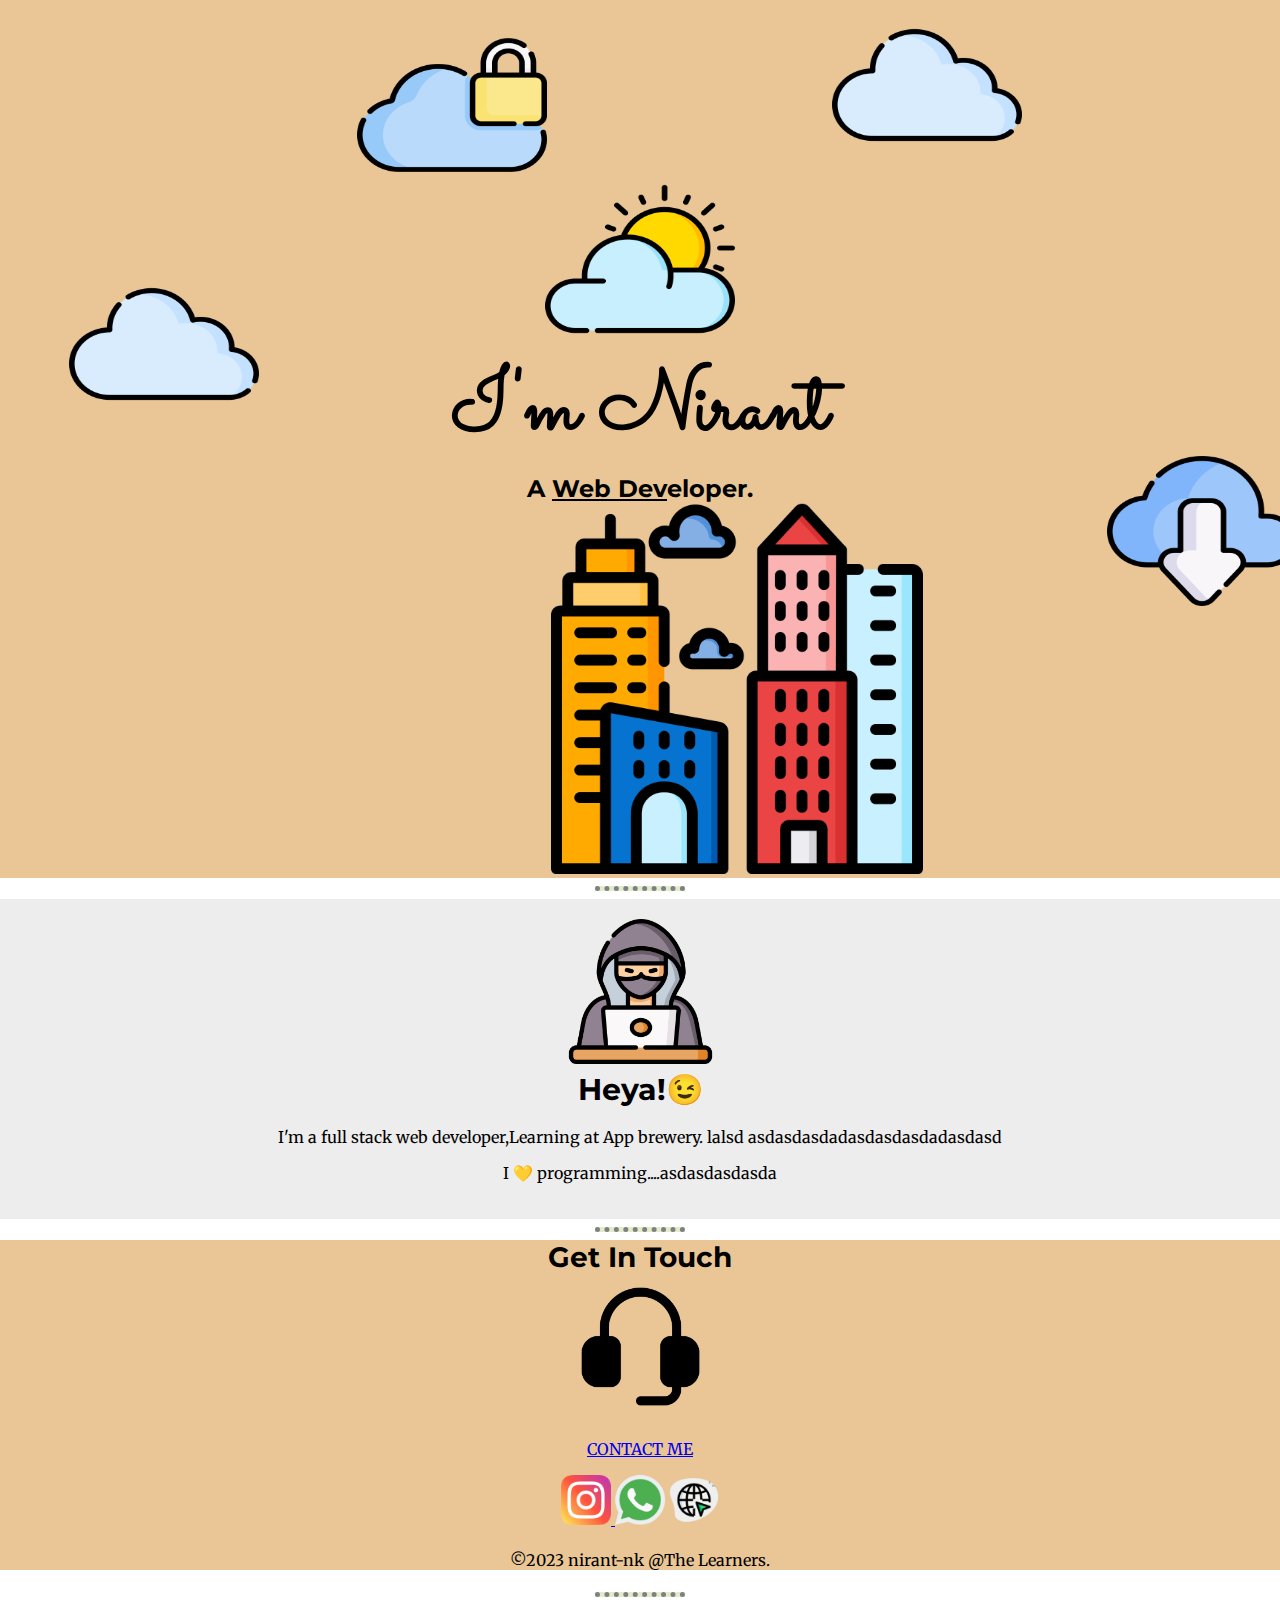
==== index.html @ ae20ab8b "code sync" ====
<!DOCTYPE html>
<html lang="en">
<head>
    <meta charset="UTF-8">
    <meta name="viewport" content="width=device-width , initial-scale=1.0">
    <title>CSS project</title>
    <link rel="icon" href="favicon (1).ico"/>
    <link rel="stylesheet" href="styles.css" />
    <link rel="preconnect" href="https://fonts.googleapis.com">
    <link rel="preconnect" href="https://fonts.gstatic.com" crossorigin>
    <link href="https://fonts.googleapis.com/css2?family=Merriweather&family=Montserrat&family=Sacramento&display=swap" rel="stylesheet">
</head>
<body>
    <header>
        <div class="top_c">
            <img src="cloud.png" alt="cloud" class="topc"/>
            <img src="sun.png" alt="sun"  class="sunc"/>
           <h1>I'm Nirant</h1>
           <h2>A <span class="WebDev"><u>Web Dev</u></span>eloper.</h2>
           <img src="cloudlock.png" alt="lock" class="lockc"/>
           <img src="clouddown.png" alt="down" class="downc"/>
           <img src="cloud.png" alt="cloud" class="botc"/>
           <img src="city.png" alt="city" class="city"/>
        </div>
    </header>
    <hr class="h" />
    <main>
        <div class="mid_c">
            <img src="coder.png" alt="profile-animate" class="profile" />
            <h3 style="font-size:30px; margin:0; padding:3px; ">Heya!😉</h3>
            <p>I'm a full stack web developer,Learning at App brewery. lalsd asdasdasdadasdasdasdadasdasd</p>
            <p>I 💛 programming....asdasdasdasda</p>
        </div>
    </main>
    <hr class="h" />
    <footer>
        <div class="bottom_c">

            <h3 style="margin:0; padding:0; font-size:28px;">Get In Touch</h3>
            <img src="support.png" alt="getintouch"  class="profile"/>
            <P><a href="contactme.html">CONTACT ME</a></P>
            <p class="links">
                <a href="https://instagram.com/nirant_nk?igshid=ZGUzMzM3NWJi0Q==" ><span id="1"><img src="instagram.png" alt="instagram" class="socials" /></span> <a/>
                <a href="https://wa.me/9260111174"> <span id="2"><img src="whatsapp.png" alt="whatsapp" class="socials" /></span></a> 
                <a href="#"><span id="3"> <img src="website.png" alt="website" class="socials" /></span></a></p>
            
            <h4>©2023 nirant-nk @The Learners.</h4>

        </div>
    </footer>
    <hr class="h" />
</body>
</html>
---- styles.css ----
body{
    width:auto;
    height:auto;
    margin:0;
    text-align:center;
    font-family: 'Merriweather', serif;
}

.top_c{
    /* 
        IMP:-(16px = 100% = 1em = 1 rem)
        em/rem: It represents with of 'M'(1em = width of 1'M')
                ('r' represents root & does not depend on inheritance)
        px-static
        %-dynamic
        em/rem-dynamic 
    */
    margin:0;

    background-color: #EAC696;
   height: 20%;

   
}

.mid_c{
    padding: 20px;
    margin:0;
    background-color: #EEEDED;
   
}

.bottom_c{
    background-color: #EAC696;
    margin:0 0 1px 0;
}

.topc {
    width: 11.875rem;
    height: 10.625rem;
     margin: 0 45% 0 65%;
}

.sunc {
    width: 11.875rem;
    height: 10.625rem;
}

.city {
    width:29%;
 
}

.lockc{
    position: absolute;
    top:20px; 
    width: 11.875rem;
     height: 10.625rem;
}

.downc{
    position: relative;
    left:750px;
    bottom:258px;

    width: 11.875rem;
     height: 10.625rem;
}

.botc{
    position:absolute;
    top: 259px;
    left: 69px;
    width: 11.875rem;
     height: 10.625rem;
}


h1 { 
    font-size:5.400rem;
    margin: 0 auto;
    font-family: 'Sacramento',cursive;
}

h2 { 
    font-family: 'Montserrat',sans-serif;
    margin: 0 auto;
    font-weight: bold;
}

h3 {
    font-family: 'Montserrat',sans-serif;
}

.profile {
    margin:0;
    height:145px;
}

h4{
    font-weight: normal;
}

#1{
    background-color: #e5406e;
}

#2{
    background-color: #47e290;
}

#3{
    background-color: #8ec2f3;
}

table {
    text-align: left;
    COLOR:#4682A9;
}

.cm{
    color:#331D2C;
    background-color: #91C8E4;
    margin:0;
    padding:50px;
}

.fm{
    background-color: #D8D9DA;
    margin:0;
    padding:50px;
}

.ty{
    background-color:#4682A9;
    margin:0;
    padding:34.5px;
}

hr.h {
    background-color: #E1ECC8;
      border-style: none;
      border-top-style: dotted;
      border-width:5px;
      width:7%;
      border-color:grey;
}

.socials{
    margin:0;
    height:50px;
}
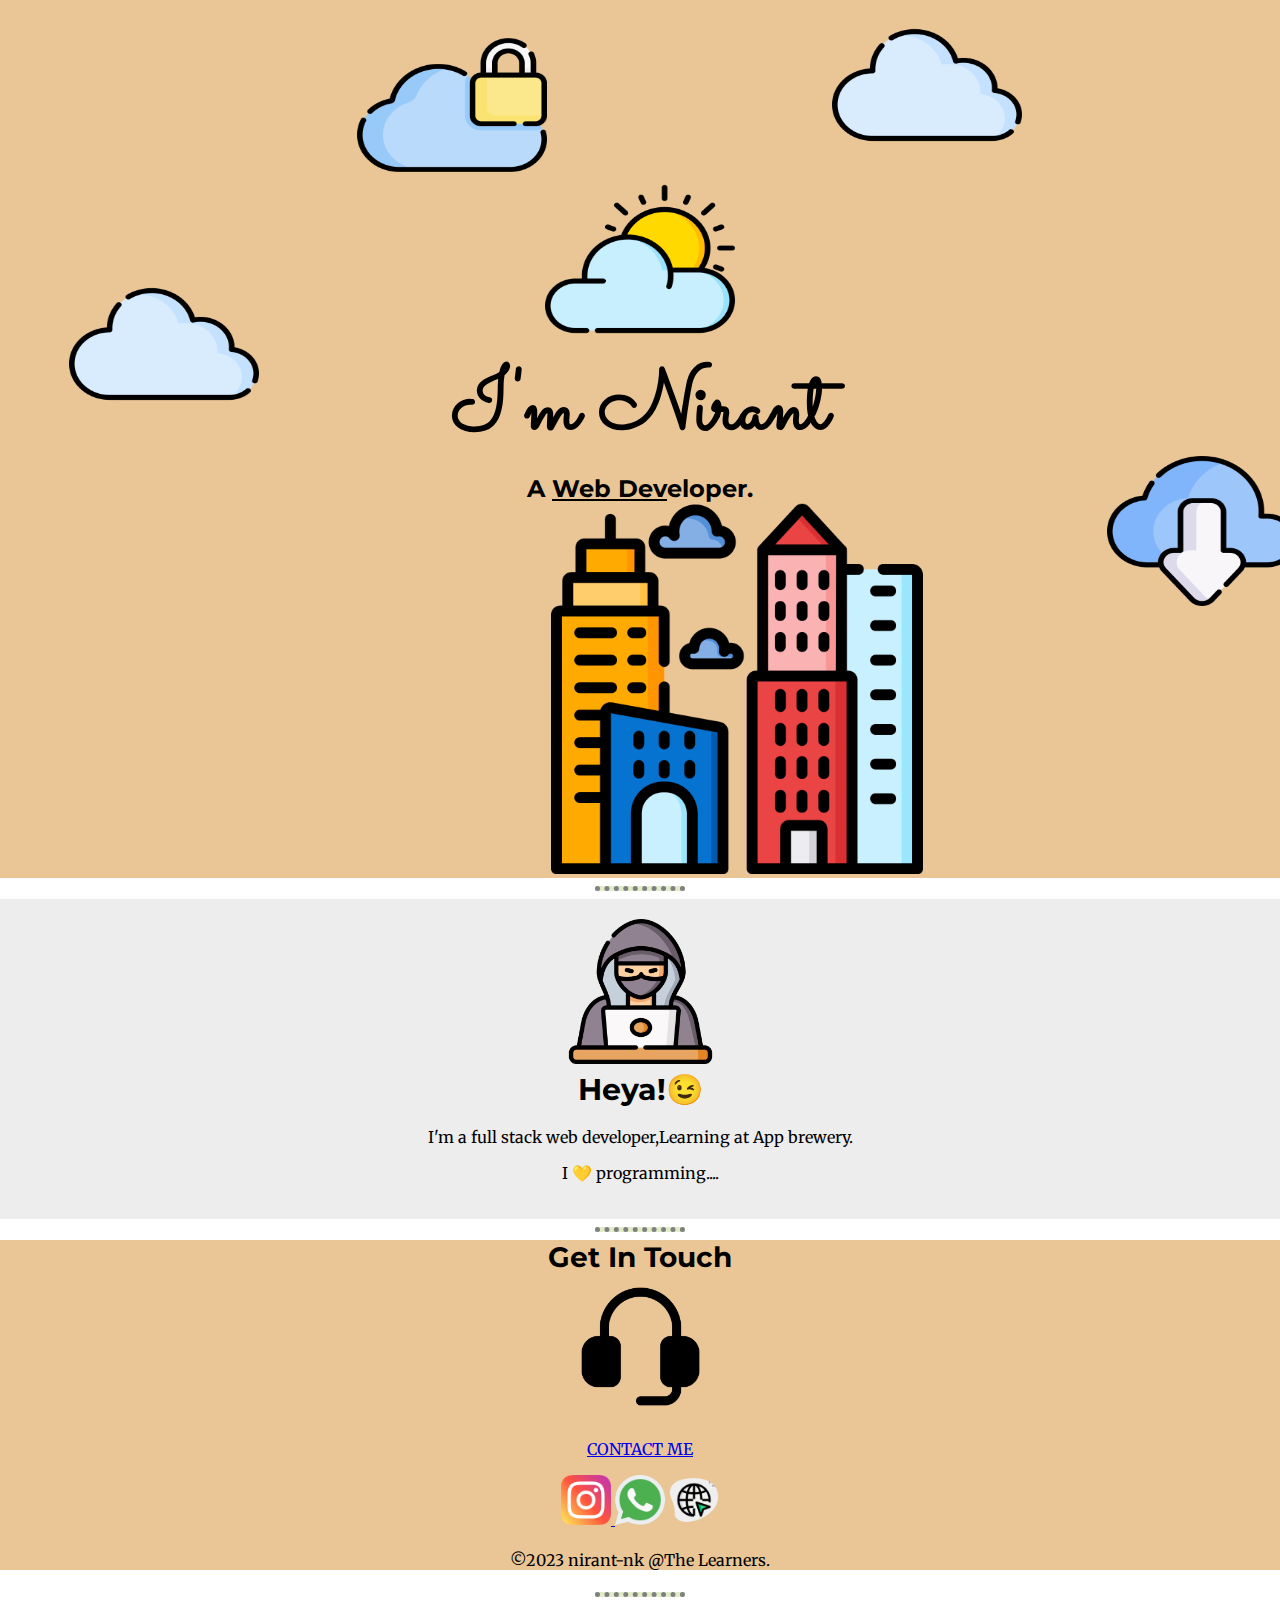
==== commit 7bac54b2: "changes reversed" ====
--- a/index.html
+++ b/index.html
@@ -28,8 +28,8 @@
         <div class="mid_c">
             <img src="coder.png" alt="profile-animate" class="profile" />
             <h3 style="font-size:30px; margin:0; padding:3px; ">Heya!😉</h3>
-            <p>I'm a full stack web developer,Learning at App brewery. lalsd asdasdasdadasdasdasdadasdasd</p>
-            <p>I 💛 programming....asdasdasdasda</p>
+            <p>I'm a full stack web developer,Learning at App brewery.</p>
+            <p>I 💛 programming....</p>
         </div>
     </main>
     <hr class="h" />
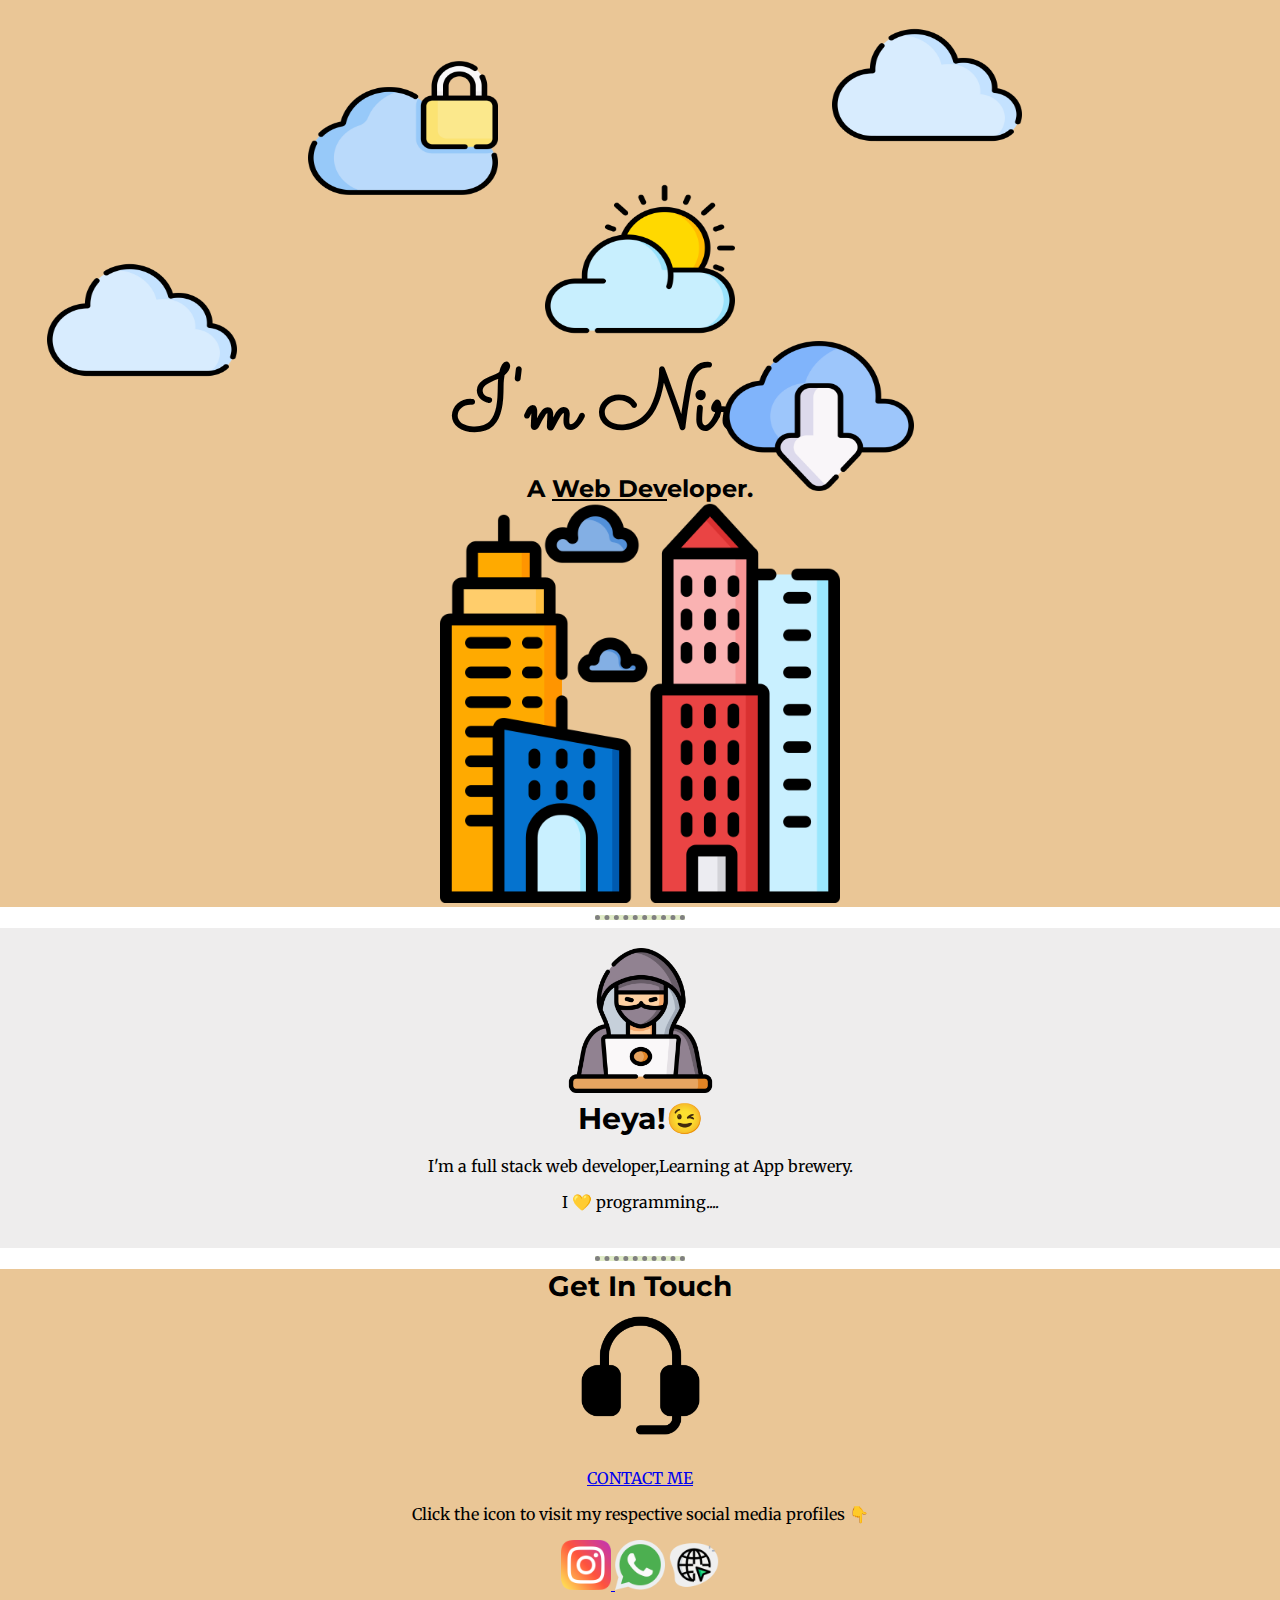
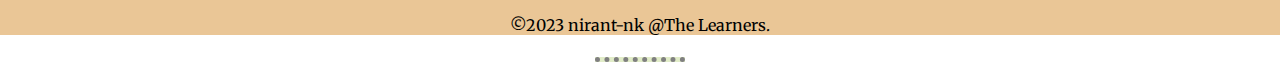
==== commit 448818c0: "final commit for this project." ====
--- a/index.html
+++ b/index.html
@@ -2,10 +2,10 @@
 <html lang="en">
 <head>
     <meta charset="UTF-8">
-    <meta name="viewport" content="width=device-width , initial-scale=1.0">
+    <meta name="viewport" content="width=device-width, initial-scale=1.0">
     <title>CSS project</title>
     <link rel="icon" href="favicon (1).ico"/>
-    <link rel="stylesheet" href="styles.css" />
+    <link rel="stylesheet" href="style.css" />
     <link rel="preconnect" href="https://fonts.googleapis.com">
     <link rel="preconnect" href="https://fonts.gstatic.com" crossorigin>
     <link href="https://fonts.googleapis.com/css2?family=Merriweather&family=Montserrat&family=Sacramento&display=swap" rel="stylesheet">
@@ -28,7 +28,7 @@
         <div class="mid_c">
             <img src="coder.png" alt="profile-animate" class="profile" />
             <h3 style="font-size:30px; margin:0; padding:3px; ">Heya!😉</h3>
-            <p>I'm a full stack web developer,Learning at App brewery.</p>
+            <p>I'm a full stack web developer,Learning at App brewery. </p>
             <p>I 💛 programming....</p>
         </div>
     </main>
@@ -40,9 +40,10 @@
             <img src="support.png" alt="getintouch"  class="profile"/>
             <P><a href="contactme.html">CONTACT ME</a></P>
             <p class="links">
-                <a href="https://instagram.com/nirant_nk?igshid=ZGUzMzM3NWJi0Q==" ><span id="1"><img src="instagram.png" alt="instagram" class="socials" /></span> <a/>
-                <a href="https://wa.me/9260111174"> <span id="2"><img src="whatsapp.png" alt="whatsapp" class="socials" /></span></a> 
-                <a href="#"><span id="3"> <img src="website.png" alt="website" class="socials" /></span></a></p>
+                <p>Click the icon to visit my respective social media profiles 👇</p>
+                <a href="https://instagram.com/nirant_nk?igshid=ZGUzMzM3NWJi0Q==" ><span id="1"><img src="instagram.png" alt="click-to-visit-my-instagram" class="socials" /></span> <a/>
+                <a href="https://wa.me/9260111174"> <span id="2"><img src="whatsapp.png" alt="click-to-message-me-on-whatsapp" class="socials" /></span></a> 
+                <a href="https://nirant-nk.github.io/CSSproj/"><span id="3"> <img src="website.png" alt="click-to-visit-my-website" class="socials" /></span></a></p>
             
             <h4>©2023 nirant-nk @The Learners.</h4>
 
@@ -50,4 +51,4 @@
     </footer>
     <hr class="h" />
 </body>
-</html>
+</html>--- a/style.css
+++ b/style.css
@@ -0,0 +1,153 @@
+body{
+    
+    margin:0;
+    text-align:center;
+    font-family: 'Merriweather', serif;
+}
+
+.top_c{
+    /* 
+        IMP:-(16px = 100% = 1em = 1 rem)
+        em/rem: It represents with of 'M'(1em = width of 1'M')
+                ('r' represents root & does not depend on inheritance)
+        px-static
+        %-dynamic
+        em/rem-dynamic 
+    */
+    background-color: #EAC696;
+    width:100%;
+   height: 20%;
+
+   
+}
+
+.mid_c{
+    padding: 20px;
+    margin:0;
+    background-color: #EEEDED;
+   
+}
+
+.bottom_c{
+    background-color: #EAC696;
+    margin:0 0 1px 0;
+}
+
+.topc {
+    width: 11.875rem;
+    height: 10.625rem;
+     margin: 0 45% 0 65%;
+}
+
+.sunc {
+    width: 11.875rem;
+    height: 10.625rem;
+}
+
+.city {
+    height: 25rem;
+    margin: 0;
+}
+
+.lockc{
+    position: absolute;
+    top:2.6875rem;
+    left:19.25rem; 
+    width: 11.875rem;
+     height: 10.625rem;
+}
+
+.downc{
+    position: absolute;
+    top:20.6875rem;
+    left:45.25rem;
+    width: 11.875rem;
+     height: 10.625rem;
+}
+
+.botc{
+    position: absolute;
+    top:14.6875rem;
+    left:2.925rem; 
+    width: 11.875rem;
+     height: 10.625rem;
+}
+
+
+h1 { 
+    font-size:5.400rem;
+    margin: 0 auto;
+    font-family: 'Sacramento',cursive;
+}
+
+h2 { 
+    font-family: 'Montserrat',sans-serif;
+    margin: 0 auto;
+    font-weight: bold;
+}
+
+h3 {
+    font-family: 'Montserrat',sans-serif;
+}
+
+.profile {
+    margin:0;
+    height:145px;
+}
+
+h4{
+    font-weight: normal;
+}
+
+#1{
+    background-color: #e5406e;
+}
+
+#2{
+    background-color: #47e290;
+}
+
+#3{
+    background-color: #8ec2f3;
+}
+
+table {
+    text-align: left;
+    COLOR:#4682A9;
+}
+
+.cm{
+    width:100%;
+    color:#331D2C;
+    background-color: #91C8E4;
+    margin:0;
+    padding:50px;
+}
+
+.fm{
+    width:100%;
+    background-color: #D8D9DA;
+    margin:0;
+    padding:50px;
+}
+
+.ty{
+    width:100%;
+    background-color:#4682A9;
+    margin:0;
+    padding:34.5px;
+}
+
+hr.h {
+    background-color: #E1ECC8;
+      border-style: none;
+      border-top-style: dotted;
+      border-width:5px;
+      width:7%;
+      border-color:grey;
+}
+
+.socials{
+    margin:0;
+    height:50px;
+}
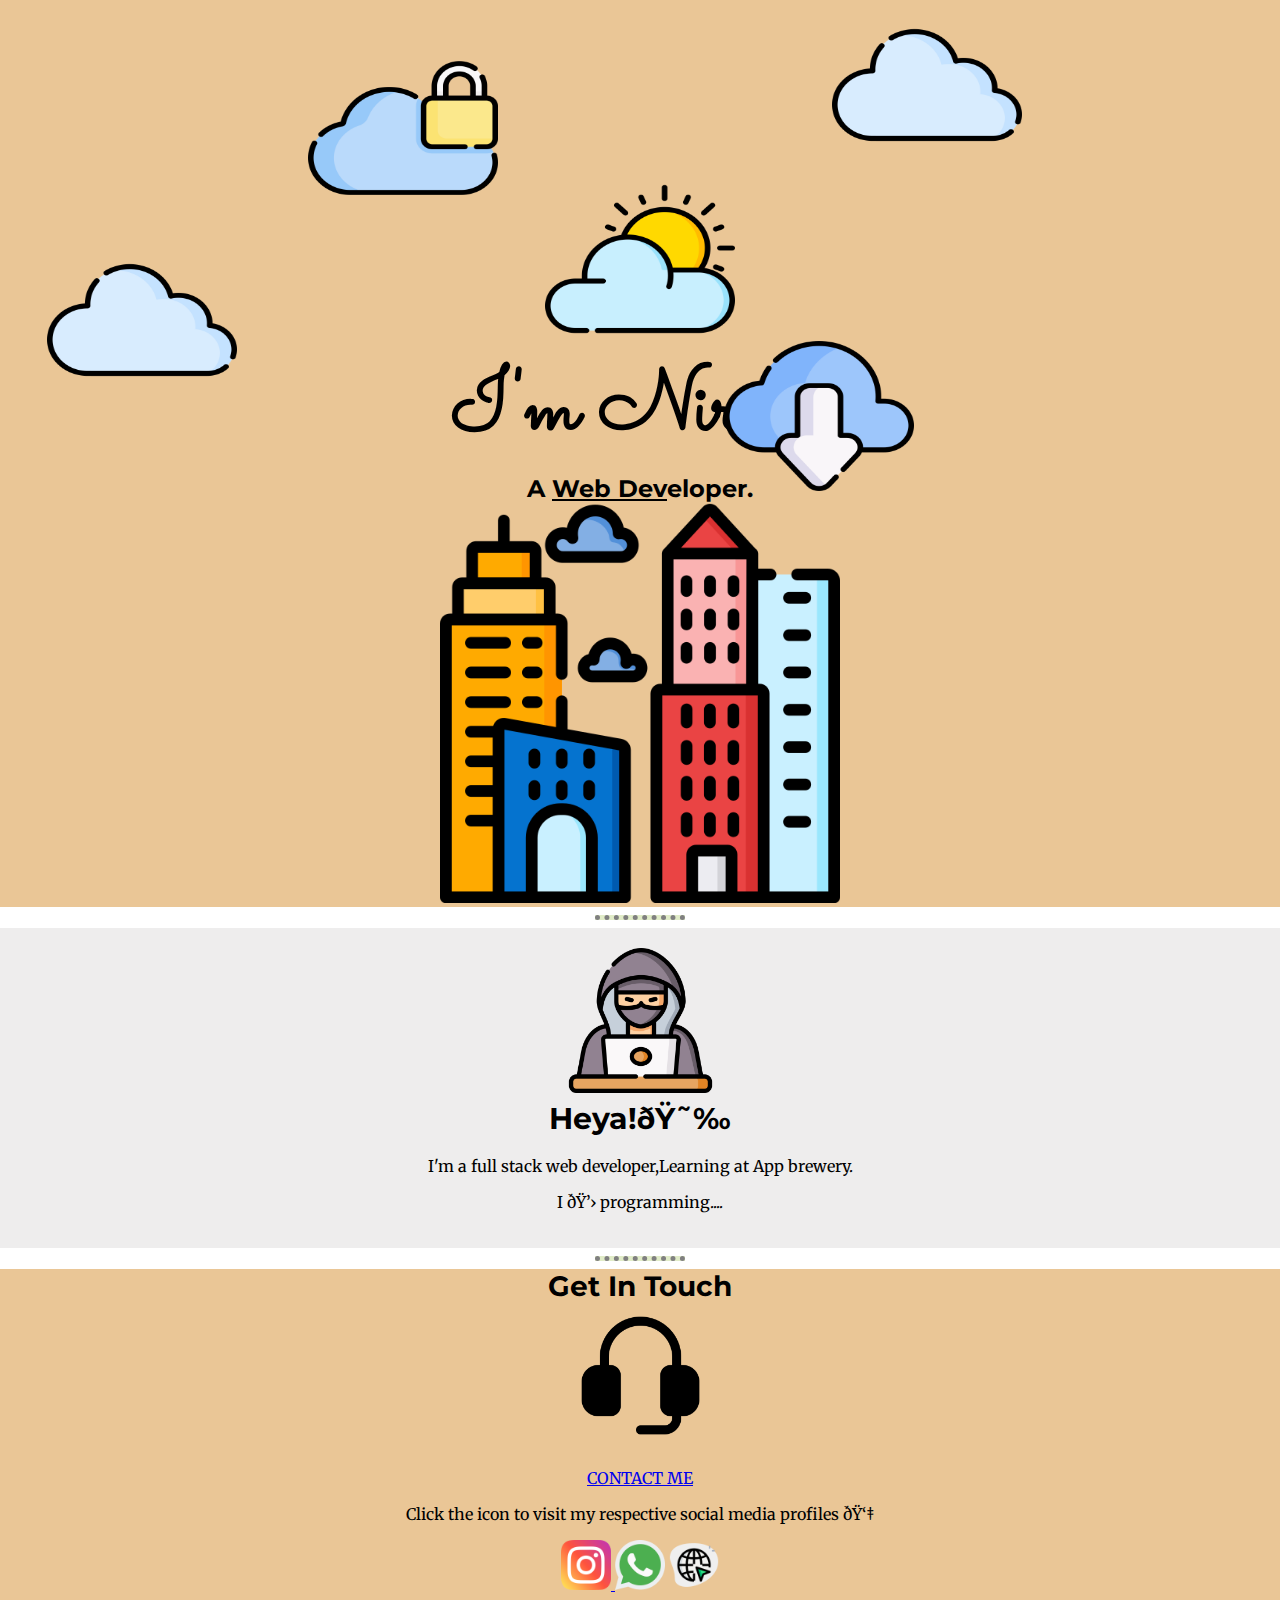
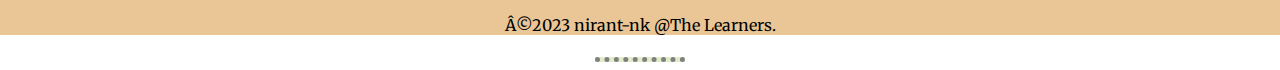
==== commit bb7a6c41: "Update index.html" ====
--- a/index.html
+++ b/index.html
@@ -27,9 +27,9 @@
     <main>
         <div class="mid_c">
             <img src="coder.png" alt="profile-animate" class="profile" />
-            <h3 style="font-size:30px; margin:0; padding:3px; ">Heya!😉</h3>
+            <h3 style="font-size:30px; margin:0; padding:3px; ">Heya!ðŸ˜‰</h3>
             <p>I'm a full stack web developer,Learning at App brewery. </p>
-            <p>I 💛 programming....</p>
+            <p>I ðŸ’› programming....</p>
         </div>
     </main>
     <hr class="h" />
@@ -40,15 +40,15 @@
             <img src="support.png" alt="getintouch"  class="profile"/>
             <P><a href="contactme.html">CONTACT ME</a></P>
             <p class="links">
-                <p>Click the icon to visit my respective social media profiles 👇</p>
+                <p>Click the icon to visit my respective social media profiles ðŸ‘‡</p>
                 <a href="https://instagram.com/nirant_nk?igshid=ZGUzMzM3NWJi0Q==" ><span id="1"><img src="instagram.png" alt="click-to-visit-my-instagram" class="socials" /></span> <a/>
                 <a href="https://wa.me/9260111174"> <span id="2"><img src="whatsapp.png" alt="click-to-message-me-on-whatsapp" class="socials" /></span></a> 
                 <a href="https://nirant-nk.github.io/CSSproj/"><span id="3"> <img src="website.png" alt="click-to-visit-my-website" class="socials" /></span></a></p>
             
-            <h4>©2023 nirant-nk @The Learners.</h4>
+            <h4>Â©2023 nirant-nk @The Learners.</h4>
 
         </div>
     </footer>
     <hr class="h" />
 </body>
-</html>+                </html>
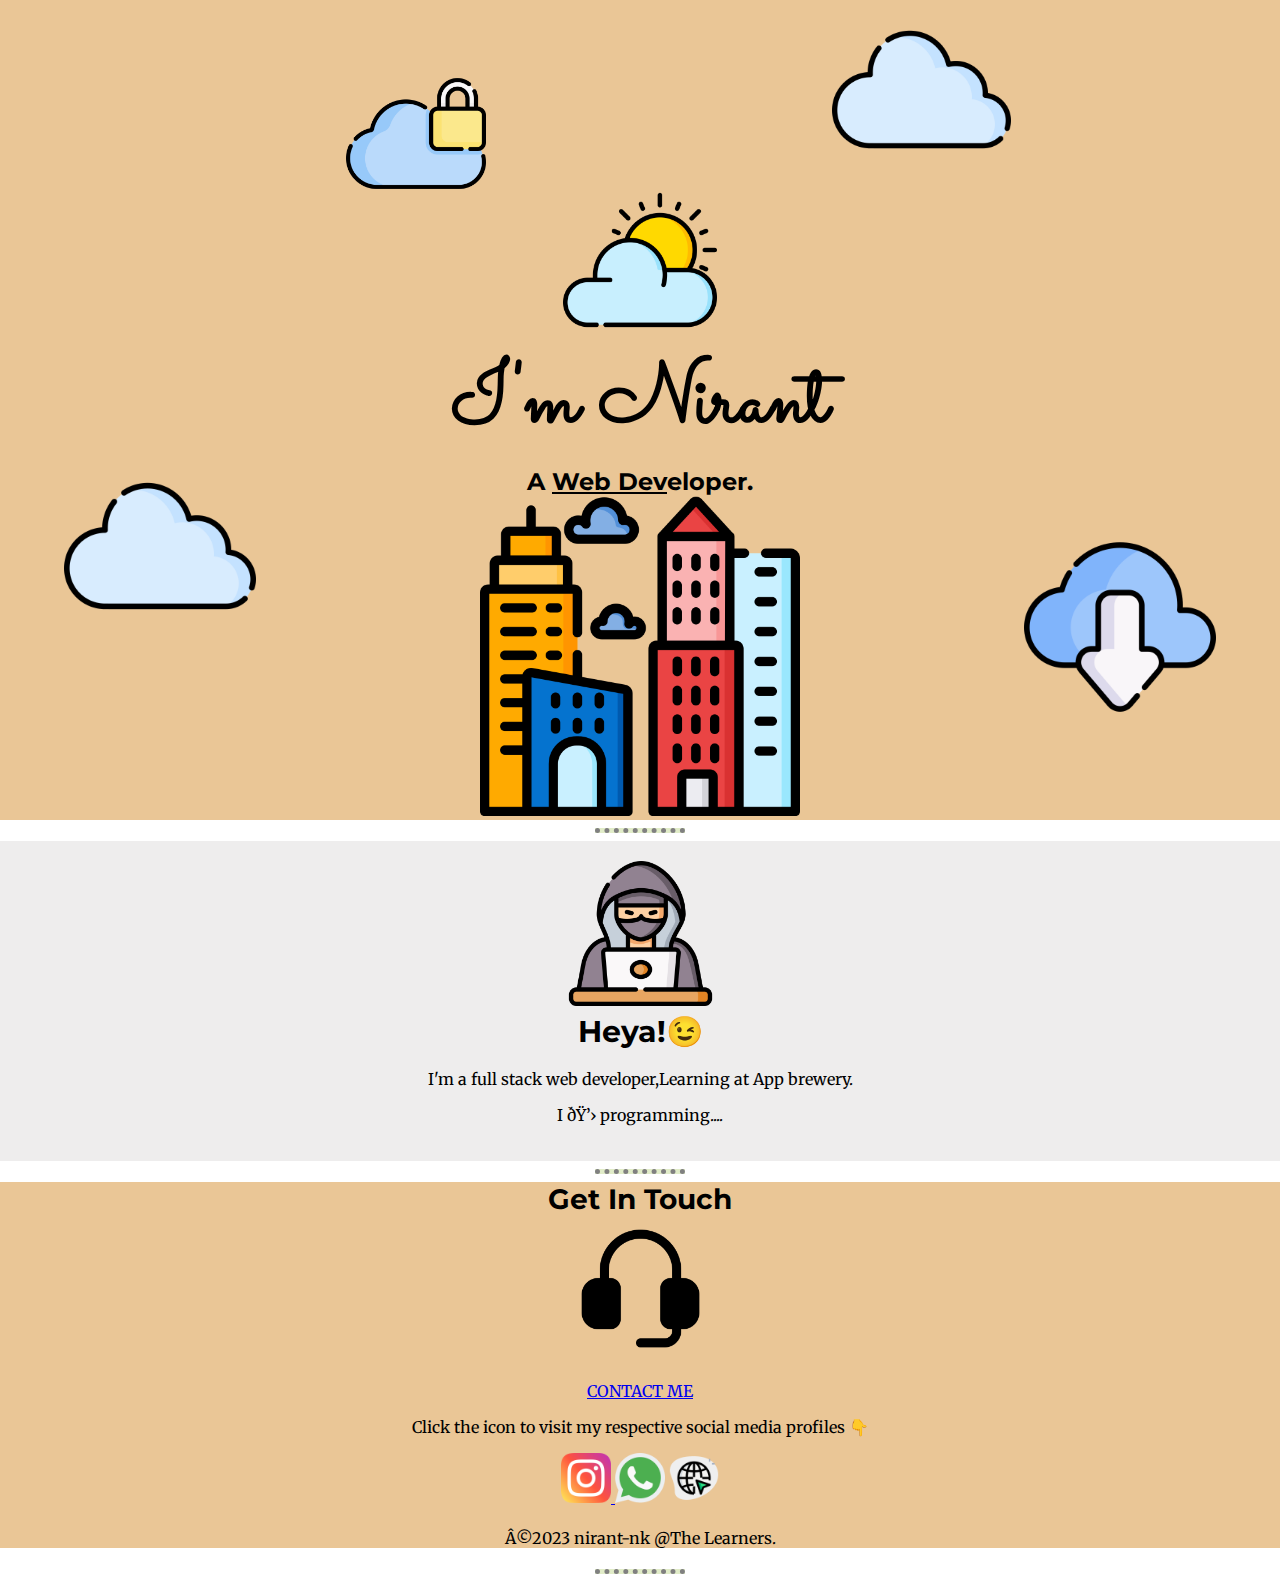
==== commit 46e781da: "Update index.html" ====
--- a/index.html
+++ b/index.html
@@ -5,7 +5,7 @@
     <meta name="viewport" content="width=device-width, initial-scale=1.0">
     <title>CSS project</title>
     <link rel="icon" href="favicon (1).ico"/>
-    <link rel="stylesheet" href="style.css" />
+    <link rel="stylesheet" href="styles.css" />
     <link rel="preconnect" href="https://fonts.googleapis.com">
     <link rel="preconnect" href="https://fonts.gstatic.com" crossorigin>
     <link href="https://fonts.googleapis.com/css2?family=Merriweather&family=Montserrat&family=Sacramento&display=swap" rel="stylesheet">
@@ -27,7 +27,7 @@
     <main>
         <div class="mid_c">
             <img src="coder.png" alt="profile-animate" class="profile" />
-            <h3 style="font-size:30px; margin:0; padding:3px; ">Heya!ðŸ˜‰</h3>
+            <h3 style="font-size:30px; margin:0; padding:3px; ">Heya!😉</h3>
             <p>I'm a full stack web developer,Learning at App brewery. </p>
             <p>I ðŸ’› programming....</p>
         </div>
@@ -40,7 +40,7 @@
             <img src="support.png" alt="getintouch"  class="profile"/>
             <P><a href="contactme.html">CONTACT ME</a></P>
             <p class="links">
-                <p>Click the icon to visit my respective social media profiles ðŸ‘‡</p>
+                <p>Click the icon to visit my respective social media profiles 👇</p>
                 <a href="https://instagram.com/nirant_nk?igshid=ZGUzMzM3NWJi0Q==" ><span id="1"><img src="instagram.png" alt="click-to-visit-my-instagram" class="socials" /></span> <a/>
                 <a href="https://wa.me/9260111174"> <span id="2"><img src="whatsapp.png" alt="click-to-message-me-on-whatsapp" class="socials" /></span></a> 
                 <a href="https://nirant-nk.github.io/CSSproj/"><span id="3"> <img src="website.png" alt="click-to-visit-my-website" class="socials" /></span></a></p>
--- a/styles.css
+++ b/styles.css
@@ -0,0 +1,154 @@
+body{
+    width:auto;
+    height:auto;
+    margin:0;
+    text-align:center;
+    font-family: 'Merriweather', serif;
+}
+
+.top_c{
+    /* 
+        IMP:-(16px = 100% = 1em = 1 rem)
+        em/rem: It represents with of 'M'(1em = width of 1'M')
+                ('r' represents root & does not depend on inheritance)
+        px-static
+        %-dynamic
+        em/rem-dynamic 
+    */
+    margin:0;
+
+    background-color: #EAC696;
+   height: 20%;
+
+   
+}
+
+.mid_c{
+    padding: 20px;
+    margin:0;
+    background-color: #EEEDED;
+   
+}
+
+.bottom_c{
+    background-color: #EAC696;
+    margin:0 0 1px 0;
+}
+
+.topc {
+    width:14%;
+    height: 2%;
+     margin: 0 45% 0 65%;
+}
+
+.sunc { margin:0;
+    width:12%;
+   
+}
+
+.city {
+    height:25%;
+    width:25%;
+ 
+}
+
+.lockc{
+    position: absolute;
+    top:7%; 
+    left: 27%;
+    width:11%;
+    
+}
+
+.downc{
+    position: absolute;
+    top:59%;
+    left: 80%;
+
+    width: 15%;
+   
+}
+
+.botc{
+    position:absolute;
+    top: 50%;
+    left: 5%;
+    width:15%;
+   
+}
+
+
+h1 { 
+    font-size:5.400rem;
+    margin: 0 auto;
+    font-family: 'Sacramento',cursive;
+}
+
+h2 { 
+    font-family: 'Montserrat',sans-serif;
+    margin: 0 auto;
+    font-weight: bold;
+}
+
+h3 {
+    font-family: 'Montserrat',sans-serif;
+}
+
+.profile {
+    margin:0;
+    height:145px;
+}
+
+h4{
+    font-weight: normal;
+}
+
+#1{
+    background-color: #e5406e;
+}
+
+#2{
+    background-color: #47e290;
+}
+
+#3{
+    background-color: #8ec2f3;
+}
+
+table {
+    text-align: left;
+    COLOR:#4682A9;
+}
+
+.cm{
+    color:#331D2C;
+    background-color: #91C8E4;
+    margin:0;
+    padding:50px;
+}
+
+.fm{
+    background-color: #D8D9DA;
+    margin:0;
+    padding:50px;
+}
+
+.ty{
+    background-color:#4682A9;
+    margin:0;
+    padding:34.5px;
+}
+
+hr.h {
+    background-color: #E1ECC8;
+      border-style: none;
+      border-top-style: dotted;
+      border-width:5px;
+      width:7%;
+      border-color:grey;
+}
+
+.socials{
+    margin:0;
+    height:50px;
+}
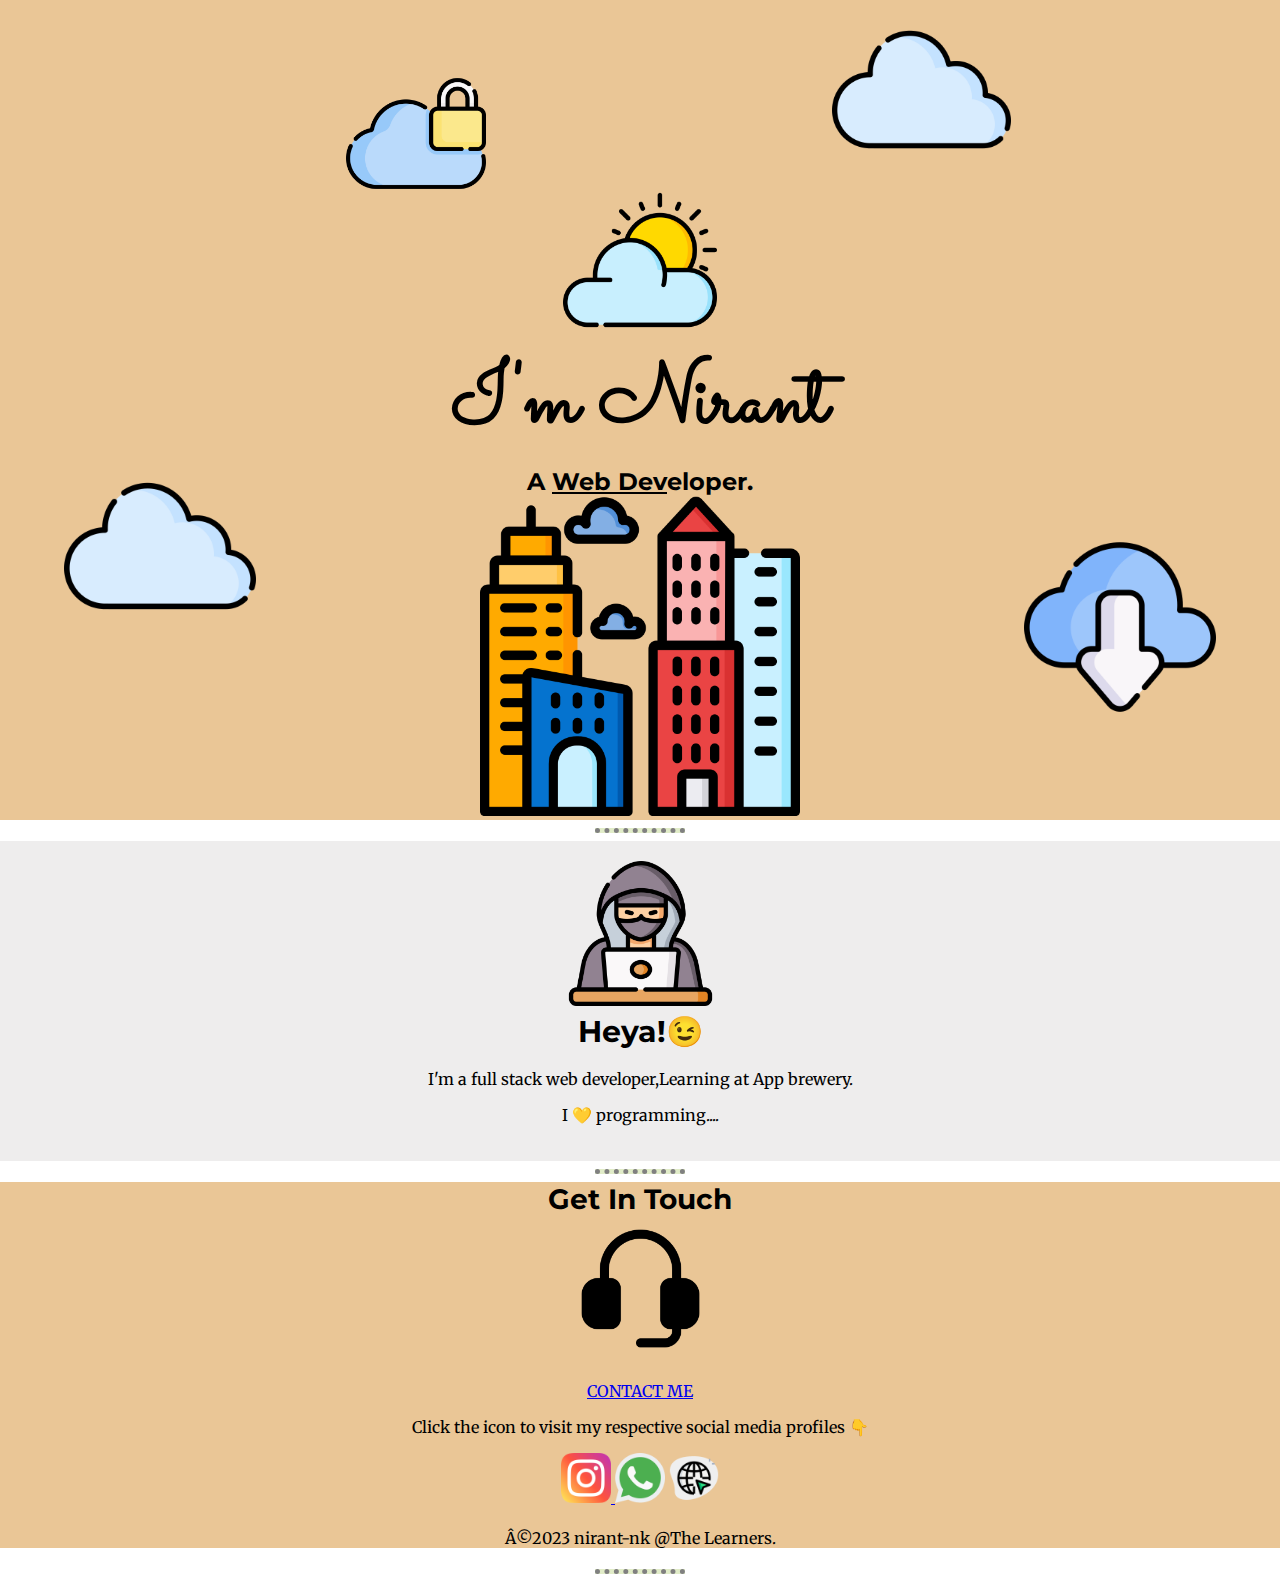
==== commit 11133217: "Update index.html" ====
--- a/index.html
+++ b/index.html
@@ -29,7 +29,7 @@
             <img src="coder.png" alt="profile-animate" class="profile" />
             <h3 style="font-size:30px; margin:0; padding:3px; ">Heya!😉</h3>
             <p>I'm a full stack web developer,Learning at App brewery. </p>
-            <p>I ðŸ’› programming....</p>
+            <p>I 💛 programming....</p>
         </div>
     </main>
     <hr class="h" />
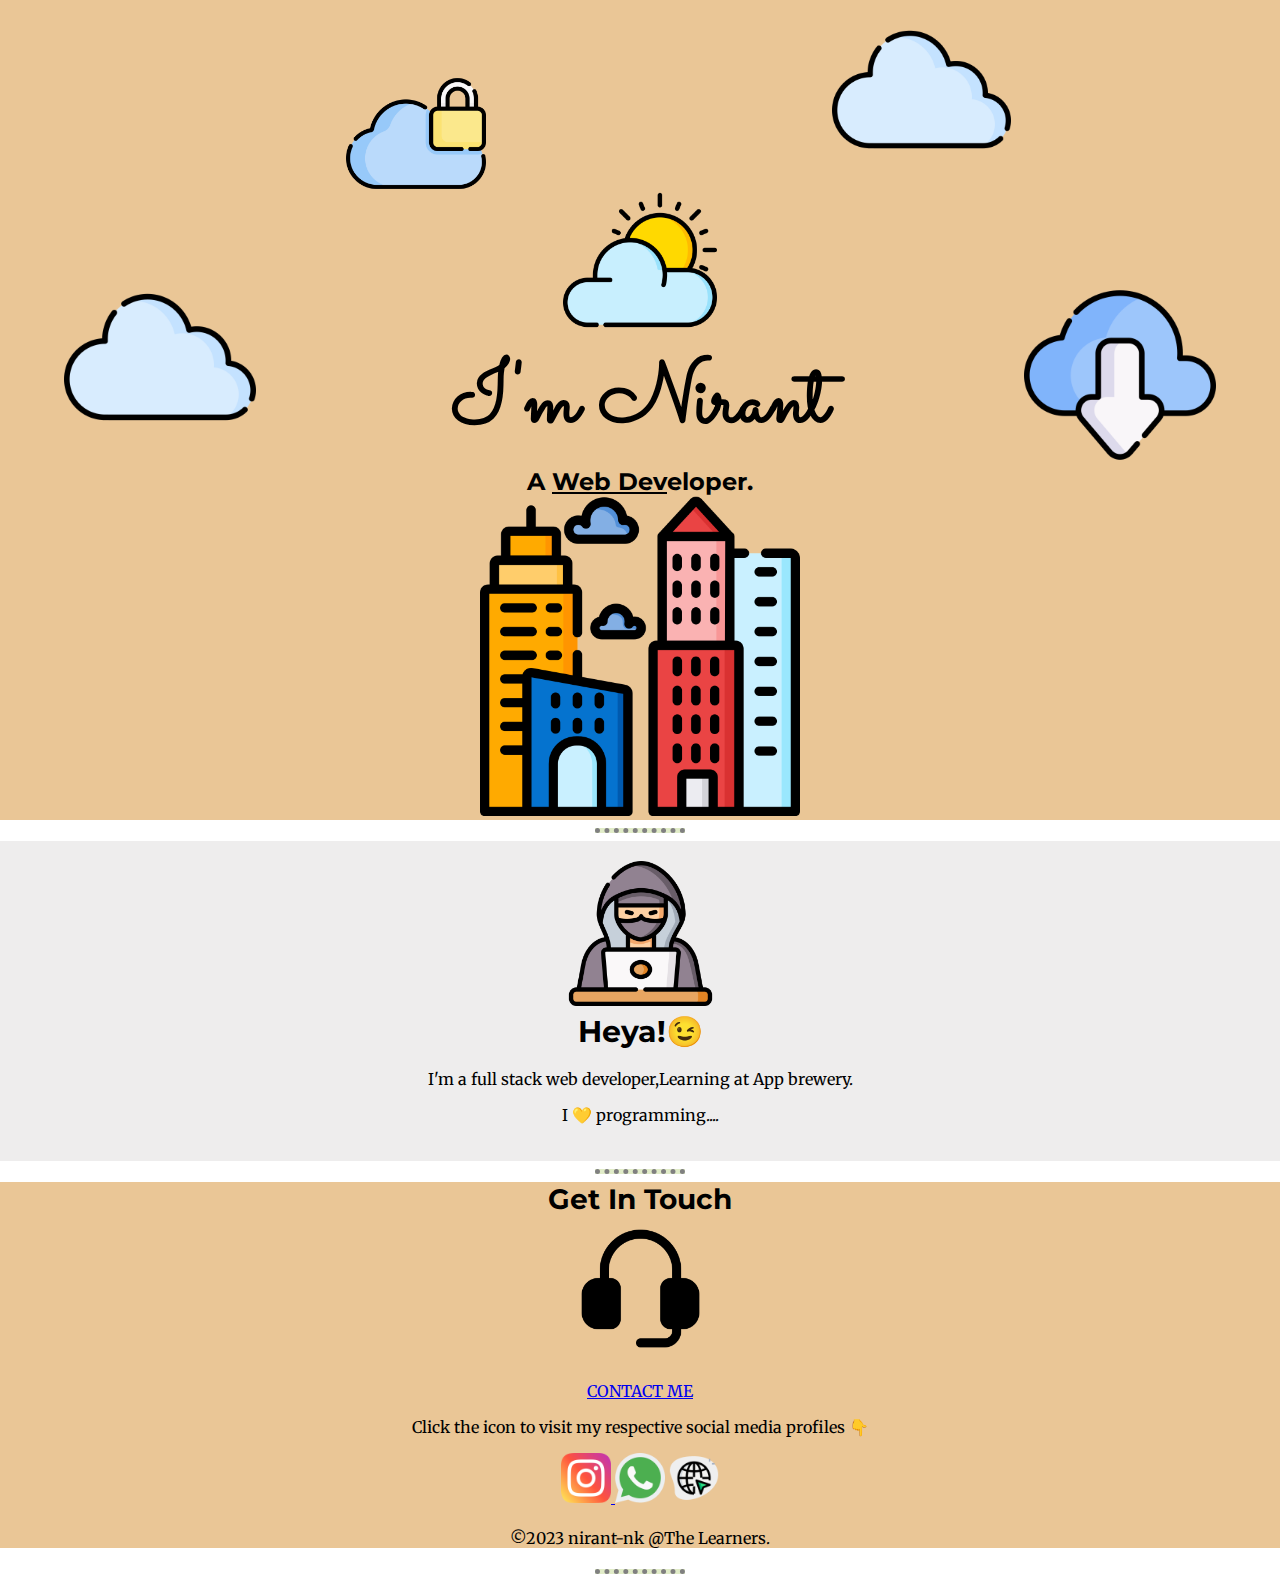
==== commit adee0eca: "Update index.html" ====
--- a/index.html
+++ b/index.html
@@ -45,7 +45,7 @@
                 <a href="https://wa.me/9260111174"> <span id="2"><img src="whatsapp.png" alt="click-to-message-me-on-whatsapp" class="socials" /></span></a> 
                 <a href="https://nirant-nk.github.io/CSSproj/"><span id="3"> <img src="website.png" alt="click-to-visit-my-website" class="socials" /></span></a></p>
             
-            <h4>Â©2023 nirant-nk @The Learners.</h4>
+            <h4>©2023 nirant-nk @The Learners.</h4>
 
         </div>
     </footer>
--- a/styles.css
+++ b/styles.css
@@ -62,7 +62,7 @@
 
 .downc{
     position: absolute;
-    top:59%;
+    top:31%;
     left: 80%;
 
     width: 15%;
@@ -71,7 +71,7 @@
 
 .botc{
     position:absolute;
-    top: 50%;
+    top: 29%;
     left: 5%;
     width:15%;
    
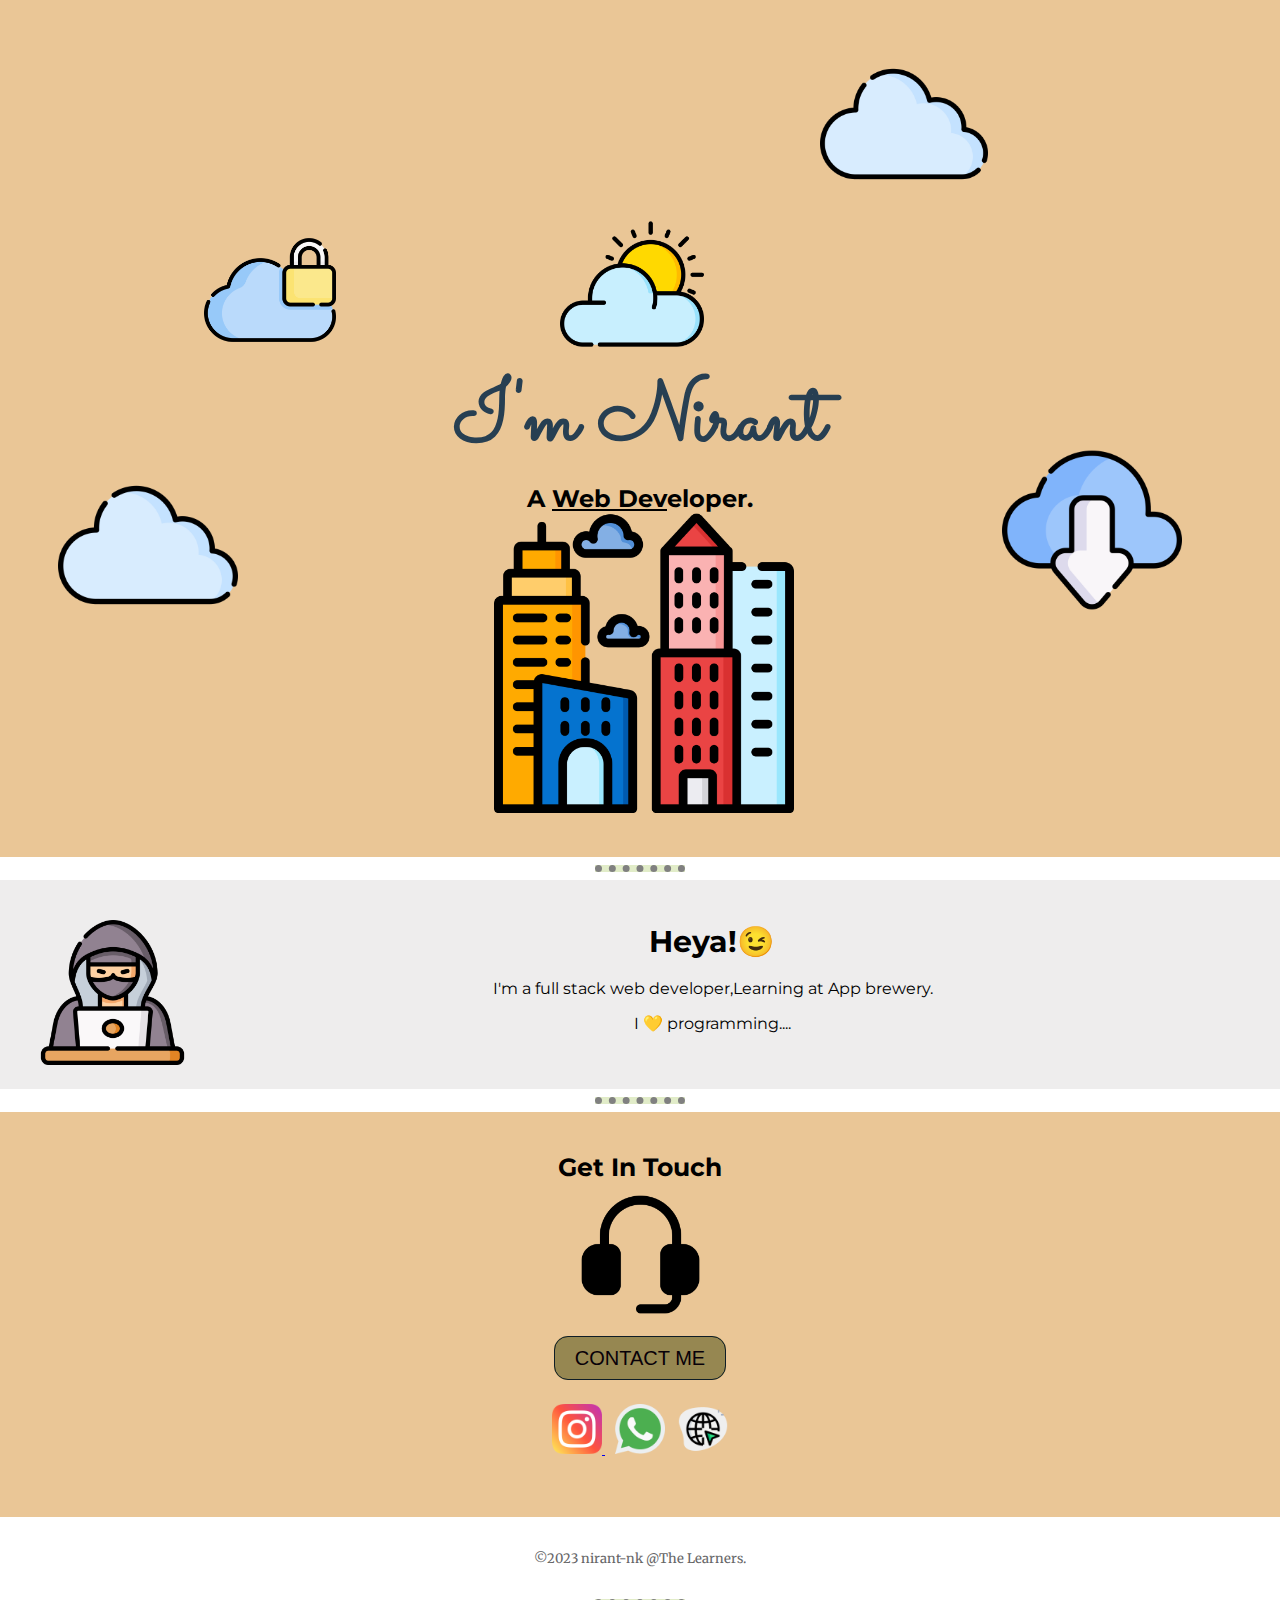
==== commit c75e3f52: "Update index.html" ====
--- a/index.html
+++ b/index.html
@@ -12,12 +12,13 @@
 </head>
 <body>
     <header>
-        <div class="top_c">
+        <div class="top_container">
             <img src="cloud.png" alt="cloud" class="topc"/>
             <img src="sun.png" alt="sun"  class="sunc"/>
+            <img src="cloudlock.png" alt="lock" class="lockc"/>
            <h1>I'm Nirant</h1>
            <h2>A <span class="WebDev"><u>Web Dev</u></span>eloper.</h2>
-           <img src="cloudlock.png" alt="lock" class="lockc"/>
+           
            <img src="clouddown.png" alt="down" class="downc"/>
            <img src="cloud.png" alt="cloud" class="botc"/>
            <img src="city.png" alt="city" class="city"/>
@@ -25,30 +26,40 @@
     </header>
     <hr class="h" />
     <main>
-        <div class="mid_c">
-            <img src="coder.png" alt="profile-animate" class="profile" />
+        <div class="mid_container">
+            <img src="coder.png" alt="profile-animate" class="prol" />
             <h3 style="font-size:30px; margin:0; padding:3px; ">Heya!😉</h3>
+        <div class="midp">
             <p>I'm a full stack web developer,Learning at App brewery. </p>
             <p>I 💛 programming....</p>
+        </div>
         </div>
     </main>
     <hr class="h" />
     <footer>
-        <div class="bottom_c">
+        <div class="bottom_container">
 
-            <h3 style="margin:0; padding:0; font-size:28px;">Get In Touch</h3>
-            <img src="support.png" alt="getintouch"  class="profile"/>
-            <P><a href="contactme.html">CONTACT ME</a></P>
-            <p class="links">
-                <p>Click the icon to visit my respective social media profiles 👇</p>
-                <a href="https://instagram.com/nirant_nk?igshid=ZGUzMzM3NWJi0Q==" ><span id="1"><img src="instagram.png" alt="click-to-visit-my-instagram" class="socials" /></span> <a/>
-                <a href="https://wa.me/9260111174"> <span id="2"><img src="whatsapp.png" alt="click-to-message-me-on-whatsapp" class="socials" /></span></a> 
-                <a href="https://nirant-nk.github.io/CSSproj/"><span id="3"> <img src="website.png" alt="click-to-visit-my-website" class="socials" /></span></a></p>
+            <h3 style="margin:0; padding:0; font-size:25px;">Get In Touch</h3>
+            <div class="boti">
+            <img src="support.png" alt="getintouch"  class="prof"/>
+        </div> 
+        <P><a href="contactme.html" class="btn">CONTACT ME</a></P>
+        <div class="sm">    
             
-            <h4>©2023 nirant-nk @The Learners.</h4>
-
+            
+            <p class="link">
+                
+                <a class="links" href="https://instagram.com/nirant_nk?igshid=ZGUzMzM3NWJi0Q==" ><span id="1"><img src="instagram.png" alt="click-to-visit-my-instagram" class="socials" /></span> <a/>
+                <a class="links"  href="https://wa.me/9260111174"> <span id="2"><img src="whatsapp.png" alt="click-to-message-me-on-whatsapp" class="socials" /></span></a> 
+                <a class="links" href="https://nirant-nk.github.io/CSSproj/"><span id="3"> <img src="website.png" alt="click-to-visit-my-website" class="socials" /></span></a></p>
+            </div>
         </div>
+        
     </footer>
+    <hr style="color:whilte; margin:0; padding:0; border:none;">
+    <div class="d">
+        <h4 class="copyright" >©2023 nirant-nk @The Learners.</h4>
+    </div>
     <hr class="h" />
 </body>
                 </html>
--- a/styles.css
+++ b/styles.css
@@ -6,7 +6,7 @@
     font-family: 'Merriweather', serif;
 }
 
-.top_c{
+.top_container{
     /* 
         IMP:-(16px = 100% = 1em = 1 rem)
         em/rem: It represents with of 'M'(1em = width of 1'M')
@@ -15,24 +15,26 @@
         %-dynamic
         em/rem-dynamic 
     */
-    margin:0;
+   margin:0;
 
     background-color: #EAC696;
    height: 20%;
-
-   
-}
-
-.mid_c{
-    padding: 20px;
+   padding:40px;
+
+   
+}
+
+.mid_container{
+    padding: 40px;
     margin:0;
     background-color: #EEEDED;
    
 }
 
-.bottom_c{
+.bottom_container{
     background-color: #EAC696;
-    margin:0 0 1px 0;
+    margin:0 0 1px 0 ;
+    padding:40px;
 }
 
 .topc {
@@ -41,45 +43,50 @@
      margin: 0 45% 0 65%;
 }
 
-.sunc { margin:0;
+.sunc {
+    position: relative;
+    left:5%;
+    margin:0;
     width:12%;
    
 }
 
 .city {
+    position: relative;
+    right:15%;
     height:25%;
     width:25%;
  
 }
 
 .lockc{
-    position: absolute;
-    top:7%; 
-    left: 27%;
+    position: relative;
+    right:37%;
+   
     width:11%;
     
 }
 
 .downc{
-    position: absolute;
-    top:31%;
-    left: 80%;
-
+    position: relative;
+left: 58%;
+bottom:193px;
     width: 15%;
    
 }
 
 .botc{
-    position:absolute;
-    top: 29%;
-    left: 5%;
+    position:relative;
+    right:36%;
+    bottom:178px;
     width:15%;
    
 }
 
 
 h1 { 
-    font-size:5.400rem;
+    color:#273f52;
+    font-size:531%;
     margin: 0 auto;
     font-family: 'Sacramento',cursive;
 }
@@ -91,29 +98,38 @@
 }
 
 h3 {
+    
     font-family: 'Montserrat',sans-serif;
 }
 
 .profile {
     margin:0;
     height:145px;
+}
+
+.prol{
+    float:left;
+    margin:0;
+    height:145px;
+   
+}
+
+.prof{
+  
+    margin:0;
+    height:145px;
+   
+}
+
+.midp{
+    
+    font-family: 'Montserrat',sans-serif;
 }
 
 h4{
     font-weight: normal;
 }
 
-#1{
-    background-color: #e5406e;
-}
-
-#2{
-    background-color: #47e290;
-}
-
-#3{
-    background-color: #8ec2f3;
-}
 
 table {
     text-align: left;
@@ -141,9 +157,9 @@
 
 hr.h {
     background-color: #E1ECC8;
-      border-style: none;
+      border-style:none;
       border-top-style: dotted;
-      border-width:5px;
+      border-width:7px;
       width:7%;
       border-color:grey;
 }
@@ -152,3 +168,46 @@
     margin:0;
     height:50px;
 }
+
+.btn {
+    -webkit-border-radius: 14;
+    -moz-border-radius: 14;
+    border-radius: 14px;
+    font-family: Arial;
+    color: #080008;
+    font-size: 20px;
+    background: #968751;
+    padding: 10px 20px 10px 20px;
+    border: solid #0f1d26 1px;
+    text-decoration: none;
+  }
+  
+  .btn:hover {
+    background: #e4edf2;
+    background-image: -webkit-linear-gradient(top, #e4edf2, #9da0a3);
+    background-image: -moz-linear-gradient(top, #e4edf2, #9da0a3);
+    background-image: -ms-linear-gradient(top, #e4edf2, #9da0a3);
+    background-image: -o-linear-gradient(top, #e4edf2, #9da0a3);
+    background-image: linear-gradient(to bottom, #e4edf2, #9da0a3);
+    text-decoration: none;
+  }
+
+  .sm{
+
+    font-size: 13.3px;
+padding: 5px;
+text-decoration: none;
+  }
+
+a.links{
+   
+    margin: 5px;
+}
+
+.copyright{
+    color: #666667;
+    font-size: small;
+    padding:15px;
+    
+}
+
